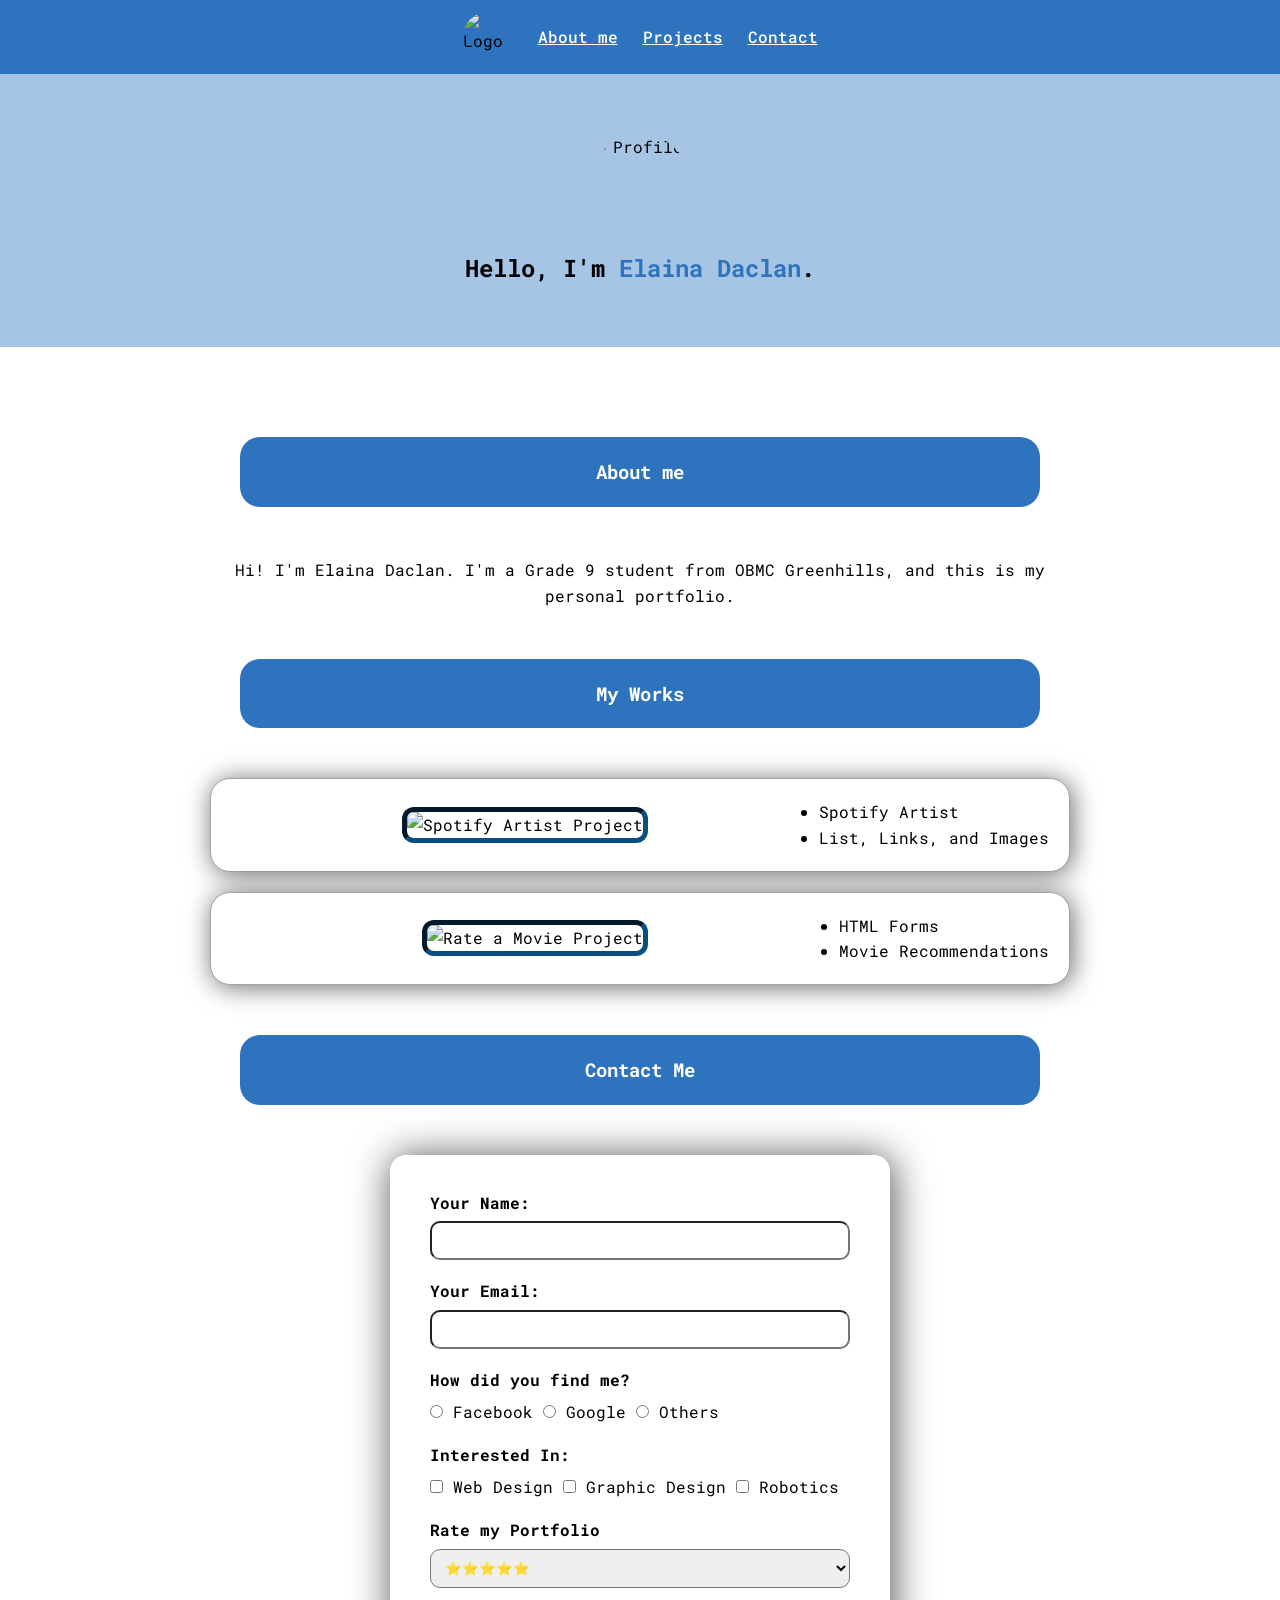
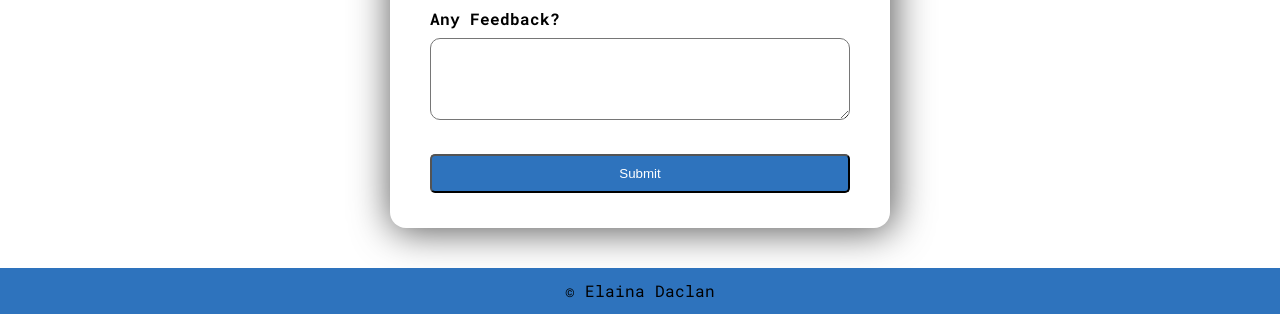
==== index.html @ 6971c810 "Rename GH_ICT9Jade_Q1Project_Daclan_Elaina.html to index.html" ====
<!DOCTYPE html>
<html lang="en">
<head>
    <meta charset="UTF-8">
    <meta name="viewport" content="width=device-width, initial-scale=1.0">
    <title>Q1 Project</title>
    <link rel="stylesheet" href="styles_Q1Project.css">
    <link rel="preconnect" href="https://fonts.googleapis.com">
    <link rel="preconnect" href="https://fonts.gstatic.com" crossorigin>
    <link href="https://fonts.googleapis.com/css2?family=Roboto+Mono:ital,wght@0,100..700;1,100..700&display=swap" rel="stylesheet">
</head>
<body>
    <header>
    <nav>
        <img src="https://encrypted-tbn0.gstatic.com/images?q=tbn:ANd9GcSxjwKALnyyJcp6fFlN4YX4wwWoVgObSLK1S6ikHT4-sj8BQndTy4Tw6k6x&s=10" alt="Logo" class="logo">
        <ul class="nav-menu">
            <li><a href="#about">About me</a></li>
            <li><a href="#projects">Projects</a></li>
            <li><a href="#contact">Contact</a></li>
        </ul>
    </nav>
    </header>

    <section class="hero">
        <img src="https://storage.googleapis.com/oa_disk001/obgreenhills/65/student_files/235/profile_pictures/1790055405-2519.JPG" alt="Profile" class="pfp">
        <h1>Hello, I'm <span class="name">Elaina Daclan</span>.</h1>
    </section>

    <main class="content-wrapper">
    <section id="about">
    <h3 class="heading">About me</h3>
        <p class="aboutme">
            Hi! I'm Elaina Daclan. I'm a Grade 9 student from OBMC Greenhills, and this is my personal portfolio.
        </p>
    </section>
    <section id="projects">
        <h3 class="heading">My Works</h3>
        <article class="project-card">
    <div class="project-media">
        <img src="Image 9-23-26 at 4.08 PM.jpg" alt="Spotify Artist Project" class="project">
    </div>
    <div class="project-info">
        <ul>
            <li>Spotify Artist</li>
            <li>List, Links, and Images</li>
        </ul>
    </div>
    </article>
    <article class="project-card">
    <div class="project-media">
            <img src="Image 9-23-26 at 4.06 PM.jpg" alt="Rate a Movie Project" class="project">
    </div>
    <div class="project-info">
        <ul>
            <li>HTML Forms</li>
            <li>Movie Recommendations</li>
        </ul>
    </div>
    </article>
    </section>
    <form>
        <section id="contact">
            <h3 class="heading">Contact Me</h3>
            <div class="contact-box">
                <div class="form-group">
                    <label for="username" class="labels">Your Name:</label>
                    <input type="text" id="username" name="username" class="input">
                </div>

                <div class="form-group">
                    <label for="useremail" class="labels">Your Email:</label>
                    <input type="email" id="useremail" name="useremail" class="input">
                </div>
                <div class="form-group">
                    <label class="labels">How did you find me?</label>
                <div class="options-group">
                    <label><input type="radio" name="source" value="Facebook"> <span>Facebook</span></label>
                    <label><input type="radio" name="source" value="Google"> <span>Google</span></label>
                    <label><input type="radio" name="source" value="Friends"> <span>Others</span></label>
                </div>
                </div>
                <div class="form-group">
                    <label class="labels">Interested In:</label>
                <div class="options-group">
                    <label><input type="checkbox" name="interestedin" value="Web Design"> <span>Web Design</span></label>
                    <label><input type="checkbox" name="interestedin" value="Graphic Design"> <span>Graphic Design</span></label>
                    <label><input type="checkbox" name="interestedin" value="Robotics"> <span>Robotics</span></label>
                </div>
                 </div>
                <div class="form-group">
                    <label for="rating" class="labels">Rate my Portfolio</label>
                    <select id="rating" name="rating" class="input">
                        <option value="5">⭐⭐⭐⭐⭐</option>
                        <option value="4">⭐⭐⭐⭐</option>
                        <option value="3">⭐⭐⭐</option>
                        <option value="2">⭐⭐</option>
                        <option value="1">⭐</option>
                    </select>
                </div>
                <div class="form-group">
                    <label for="feedback" class="labels">Any Feedback?</label>
                    <textarea name="feedback" id="feedback" class="input" rows="4" ></textarea>
                </div>
                <button type="submit" class="submit">Submit</button>
            </div>
        </section>
    </form>
    </main>
    <footer>
        &copy; Elaina Daclan
    </footer>
</body>
</html>
---- styles_Q1Project.css ----
* {
    box-sizing: border-box;
    margin: 0;
    padding: 0;
}

body {
    font-family: 'Roboto Mono';
    background-color: #ffffff;
    line-height: 1.6;
}

header {
    background-color: #2e73bd;
    padding: 12px 30px;
    position: sticky;
    top: 0;
    z-index: 1000;
}

footer {
    background-color: #2e73bd;
    text-align: center;
    padding: 10px;
}

nav {
    display: flex;
    align-items: center;
    justify-content: center;
    width: 100%;
    gap: 25px;
}

.logo {
    width: 50px;
    height: 50px;
    border-radius: 100px;
}

.nav-menu {
    display: flex;
    align-items: center;
    list-style: none;
    gap: 25px;
}

.nav-menu a {
    color: #ffffff;
    font-weight: 500;
}

.hero {
    background-color: #a6c4e3;
    padding: 60px 20px;
    text-align: center;
}

.pfp {
    width: 100px;
    height: 100px;
    border-radius: 100px;
    display: block; 
    margin: 0 auto 15px;
}


.name {
    color: #2e73bd;
}

.content-wrapper {
    max-width: 900px;
    margin: 0 auto;
    padding: 40px 20px;
}

.heading {
    background: #2e73bd;
    color: #ffffff;
    text-align: center;
    padding: 20px;
    border-radius: 20px;
    font-weight: bold;
    margin: 50px 30px;
}

.aboutme {
    text-align: center;
    max-width: 100%;
    margin: 0 auto;
}

.project-card {
    display: flex;
    align-items: center;
    margin-bottom: 20px;
    background-color: #ffffff;
    padding: 20px;
    border-radius: 20px;
    border: 1px solid #a1a69f;
    box-shadow: 2px 2px 26px 0px rgba(0,0,0,0.59);
    -webkit-box-shadow: 2px 2px 26px 0px rgba(0,0,0,0.59);
    -moz-box-shadow: 2px 2px 26px 0px rgba(0,0,0,0.59);}

.project-media {
    flex: auto;
    text-align: center;
}

.project {
    width: 100%;
    max-width: 380px;
    height: auto;
    border: 5px inset #064f7f;
    border-radius: 12px;
    margin: 0 auto;
}

.project-title {
    margin-top: 10px;
    font-weight: 500;
}

.project-info {
    display: flex;
    align-items: center;
}

.contact-box {
    background-color: #ffffff;
    border-radius: 16px;
    padding: 35px 40px;
    max-width: 500px;
    margin: 0 auto;
    box-shadow: 2px 2px 38px 1px rgba(0,0,0,0.67);
    -webkit-box-shadow: 2px 2px 38px 1px rgba(0,0,0,0.67);
    -moz-box-shadow: 2px 2px 38px 1px rgba(0,0,0,0.67);}

.form-group {
    margin-bottom: 18px;
}

.labels {
    display: block;
    font-weight: 700;
    margin-bottom: 6px;
    font-size: 1rem;
}

.input {
    width: 100%;
    padding: 10px;
    border-radius: 10px;
}

.options-group {
    display: flex;
    align-items: center;
    gap: 10px;
}

.submit {
    width: 100%;
    background-color: #2e73bd;
    color: #ffffff;
    padding: 10px;
    border-radius: 5px;
    font-weight: 500;
    margin-top: 10px;
}
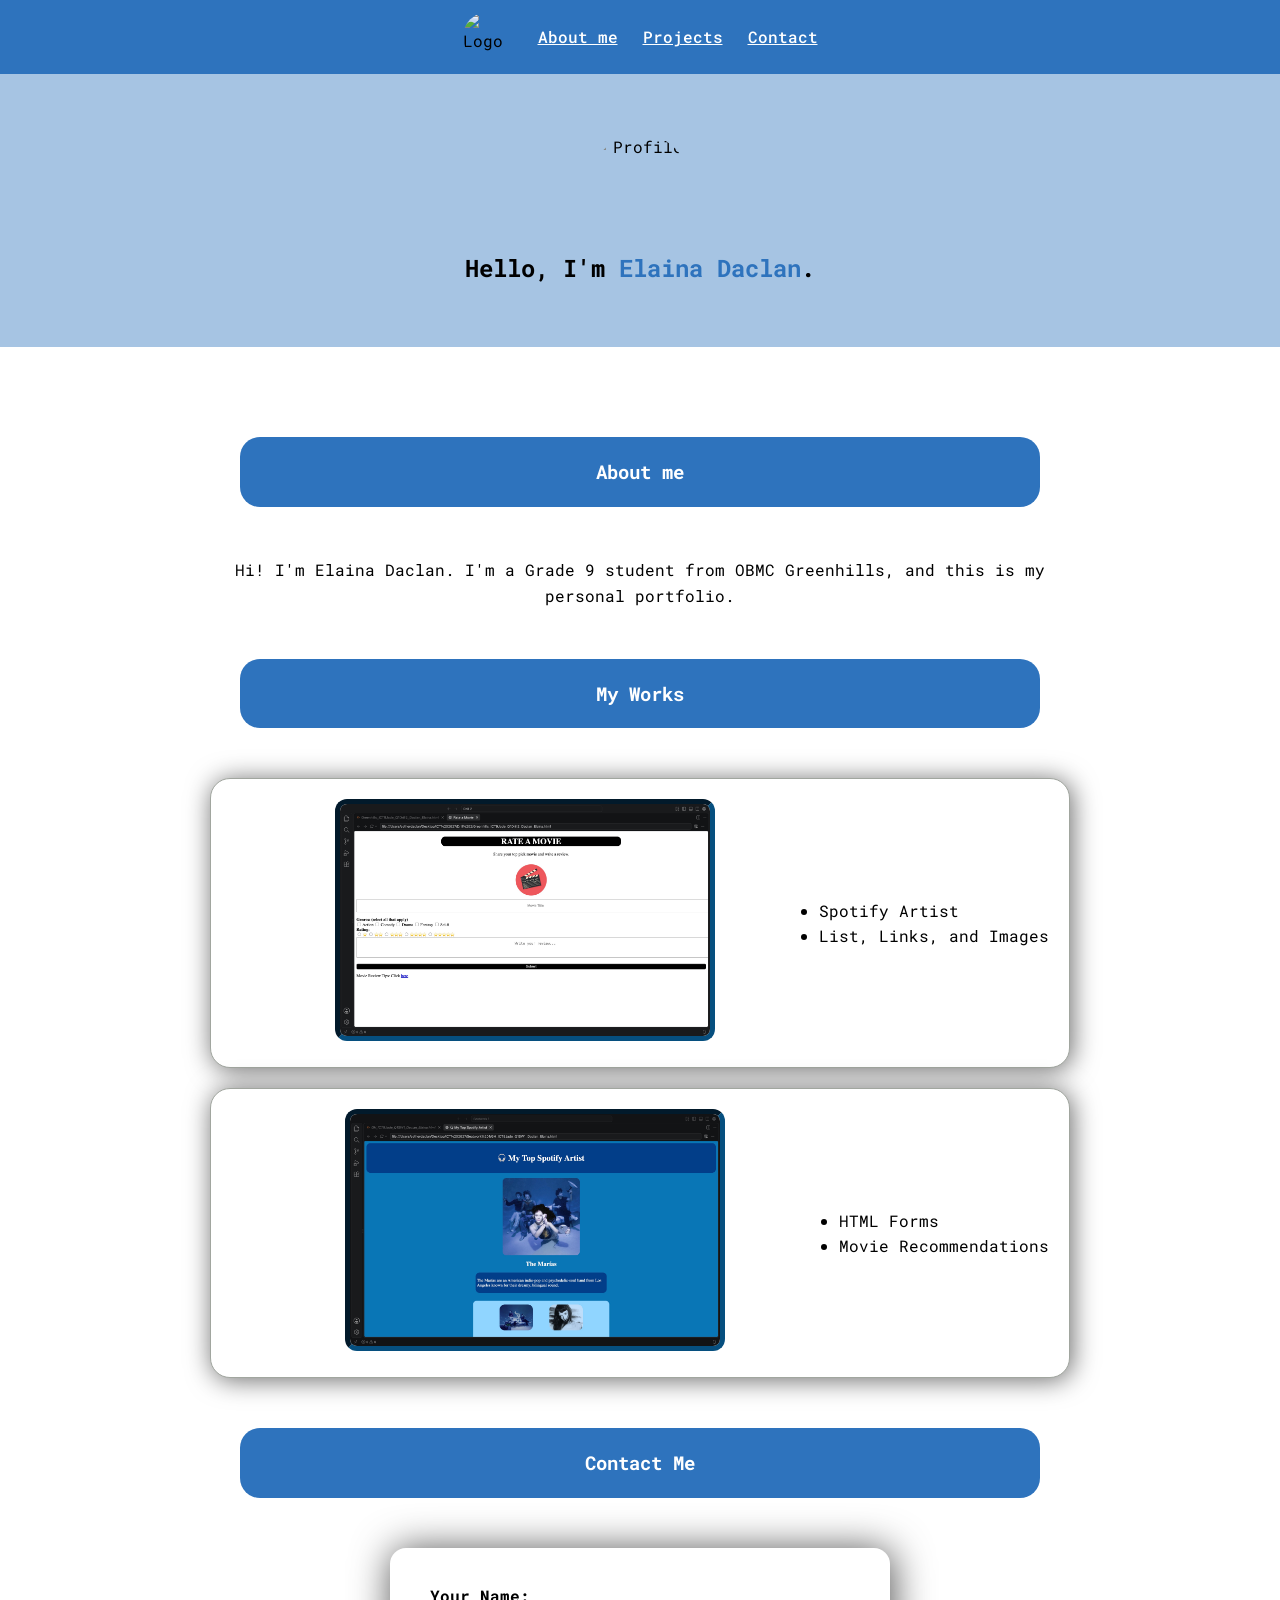
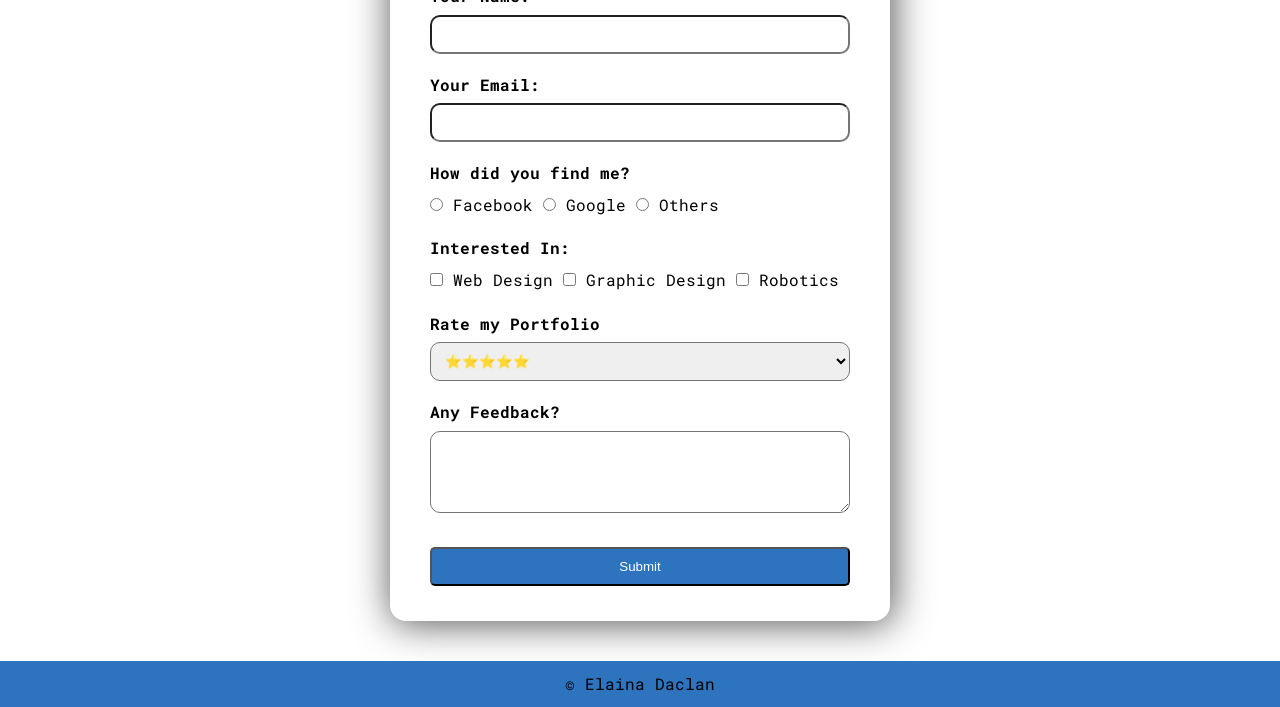
==== commit 5749ebdd: "Update index.html" ====
--- a/index.html
+++ b/index.html
@@ -37,7 +37,7 @@
         <h3 class="heading">My Works</h3>
         <article class="project-card">
     <div class="project-media">
-        <img src="Image 9-23-26 at 4.08 PM.jpg" alt="Spotify Artist Project" class="project">
+        <img src="2.jpg" alt="Spotify Artist Project" class="project">
     </div>
     <div class="project-info">
         <ul>
@@ -48,7 +48,7 @@
     </article>
     <article class="project-card">
     <div class="project-media">
-            <img src="Image 9-23-26 at 4.06 PM.jpg" alt="Rate a Movie Project" class="project">
+            <img src="1.jpg" alt="Rate a Movie Project" class="project">
     </div>
     <div class="project-info">
         <ul>
